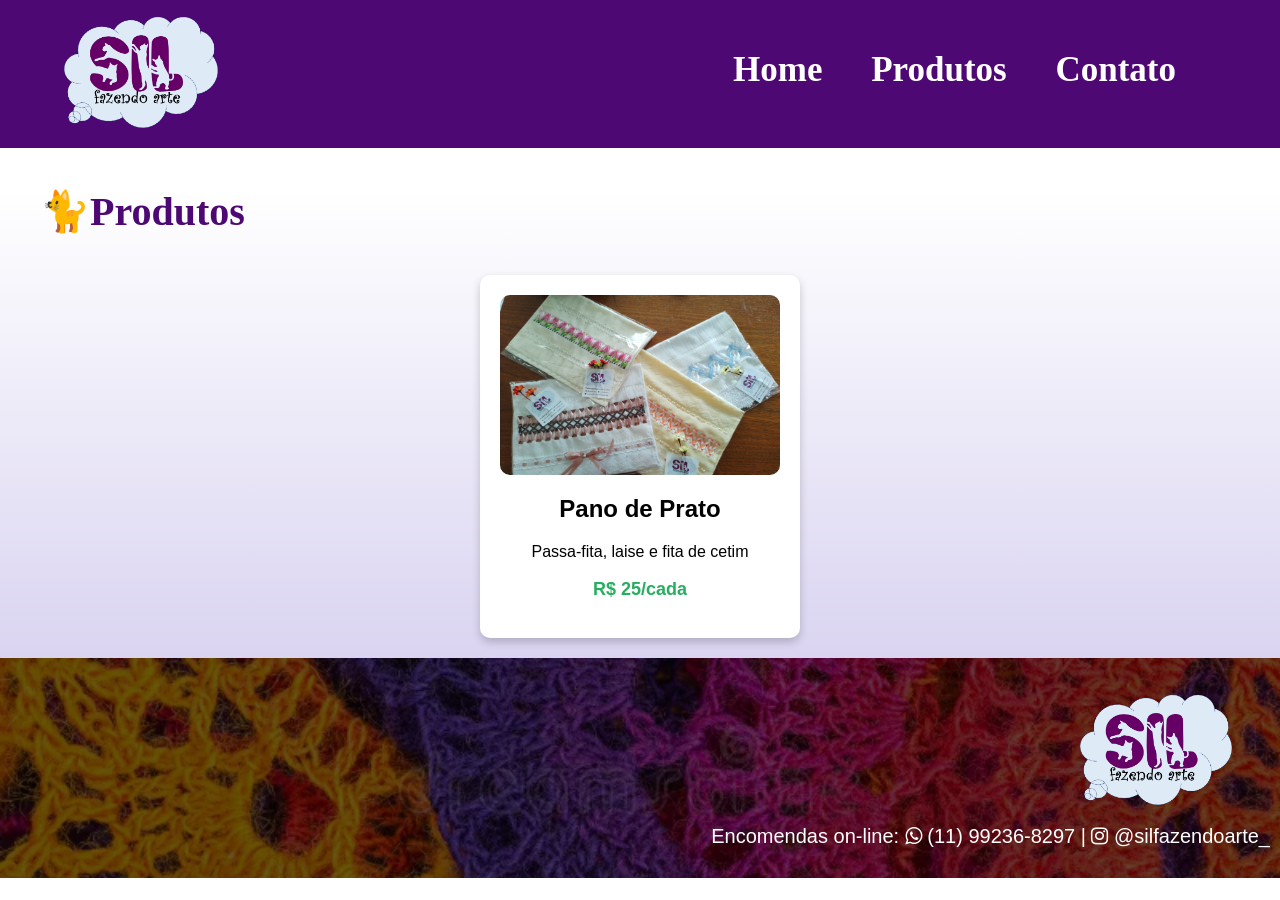
==== telas/produtos.html @ 92254dcc "Tela de Produtos tela de produtos" ====
<html>
    <head>
        <!--Linka o arquivo CSS no HTML-->
        <link href="../css/estilo.css" rel="stylesheet"/>
        <link href="../css/estilo_produtos.css" rel="stylesheet"/>
        <!--Insere ícone na aba do navegador-->
        <link href="../img/favicon.ico" rel="icon" type="image/x-con"/>
        <link rel="stylesheet" href="https://maxcdn.bootstrapcdn.com/font-awesome/4.5.0/css/font-awesome.min.css">
        <title>Sil Fazendo Arte</title>
    </head>
    <body>
        <header>
            <div class="divHeader">
                <img src="../img/logo.png" class="logo"/>
                <nav>
                    <ul>
                        <li><a href="../index.html">Home</a></li>
                        <li>Produtos</li>
                        <li>Contato</li>
                    </ul>
                </nav>
            </div>
        </header>
        <!--Conteúdo da Página-->
        <main>
            <ul class="produtos-titulo">
                <li>Produtos</li>
            </ul>
            
            <!--Exibição dos Produtos-->
            <div class="container">
                <div class="card">
                    <img src="../img/produtos/produto01.jpeg"/>
                    <h2>Pano de Prato</h2>
                    <p>Passa-fita, laise e fita de cetim</p>
                    <p class="preco">R$ 25/cada</p>
                </div>
            </div>
        </main>
        <!--Rodapé da página-->
        <footer>
            <img src="../img/logo.png" class="logo_footer">
            <p>
                Encomendas on-line: 
                <a href="https://wa.me/5511992368297" target="_blank">
                    <i class="fa fa-whatsapp"></i> (11) 99236-8297
                </a> | 
                <a href="https://instagram.com/silfazendoarte_" target="_blank">
                    <i class="fa fa-instagram"></i> @silfazendoarte_
                </a>
            </p>
        </footer>
    </body>
</html>
---- css/estilo.css ----
body{
    margin: 0;
    font-family: Verdana, Geneva, Tahoma, sans-serif;
}
/*Estilização do HEADER*/
header{
    background-color: rgb(78,8,116);
}
/*Estilização do LOGO*/
.logo{
    width: 12%;
    padding: 10px 0 20px 5%;
    /* padding-left: 5%;
    padding-top: 10px;
    padding-bottom: 20px; */
}
/*Estilização do MENU*/
nav {
    color: white;
    position: absolute;
    top: 10%;
    right: 5%;
    font-size: 35px;
    font-family: cursive;
}
nav li{
    display: inline;
    margin-right: 40px;
    font-weight: bold;
}
nav li a{
    color: white;
    text-decoration: none;
}
.divHeader{
    position: relative;
}
.banner{
    width: 100%;
    height: 35%;
    object-fit: cover;
}

/*Estilização de TÍTULOS*/
.titulos {
    padding-top: 2%;
    text-align: center;
    color: navy;
}

/*Estilização da sessão SOBRE NÓS*/
.sobre_nos{
    width:60%;
    text-align: justify;
    line-height: 1.5; /*espaçamento entre linhas*/
    margin-left: 20%;
}
.img_sobre_nos{
    width: 15%;
    float: left;
    margin-right: 20px;
}
.titulo_sobre_nos{
    clear: left;
}

/*Estilização da sessão NOSSO ESTABELECIMENTO*/
.mapa{
    text-align:center;
    background: linear-gradient(#FFFFFF, #dad4f1)
}
/*Estilização da sessão NOSSOS PRODUTOS*/
.nossosprodutos{
    padding: 2%;
    background: linear-gradient(#dad4f1, rgb(180, 111, 180));
}
.div_nossosprodutos{
    width: 70%;
    margin-left: 30%;
}
.lista_nossosprodutos{
    width: 30%;
    display: inline-block;
    vertical-align: "top";
    list-style: none;
}
.lista_nossosprodutos li{
    line-height: 2;
}
.lista_nossosprodutos li:before{
    content: "★ ";
}
.img_nossosprodutos{
    width: 15%;
    border-radius: 8px;
    box-shadow: 10px 10px 5px 0px #000000;
    opacity: 1;
    transition: 400ms;
}
.img_nossosprodutos:hover{
    opacity: 0.5;
    cursor: pointer;
}
/*Sessão VÍDEO*/
.video{
    text-align: center;
    background: linear-gradient(rgb(180, 111, 180), rgb(116, 32, 150));
}
/*Estilização do FOOTER*/
footer{
    padding: 30px 10px 10px 0;
    background: url("../img/fundo_rodape.png");
    background-size: cover;
    background-position: center;
    background-color: rgb(0,0,0,0.6);
    background-blend-mode: darken; 
}
footer p{
    color: white;
    text-align: right;
    font-size: 20px;
}
footer a{
    color: white;
    text-decoration: none;
}
.logo_footer{
    width: 12%;
    padding-left: 85%;
}
---- css/estilo_produtos.css ----
/*Título*/
.produtos-titulo {
    font-size: 40px;
    font-weight: bold;
    color: rgb(78,8,116);
    font-family: cursive;
    list-style: none;
}
.produtos-titulo li:before{
    content: "🐈";
}
main{
    background: linear-gradient(#FFFFFF, #dad4f1);
}
/*Container dos cards*/
.container{
    display: flex;
    flex-wrap: wrap;
    justify-content: center;
    padding-bottom: 20px;
}
/*Estilização do card*/
.card{
    background: white;
    width: 280px;
    border-radius: 10px;
    text-align: center;
    padding: 20px;
    box-shadow: 0 4px 8px rgba(0,0,0,0.2);
    transition: transform 0.3s ease-in-out;
}
.card:hover{
    transform: scale(1.05);
}
.card img{
    width: 100%;
    height: 180px;
    object-fit: cover;
    border-radius: 10px;
}

.preco{
    font-size: 18px;
    font-weight: bold;
    color: #27ae60;
}
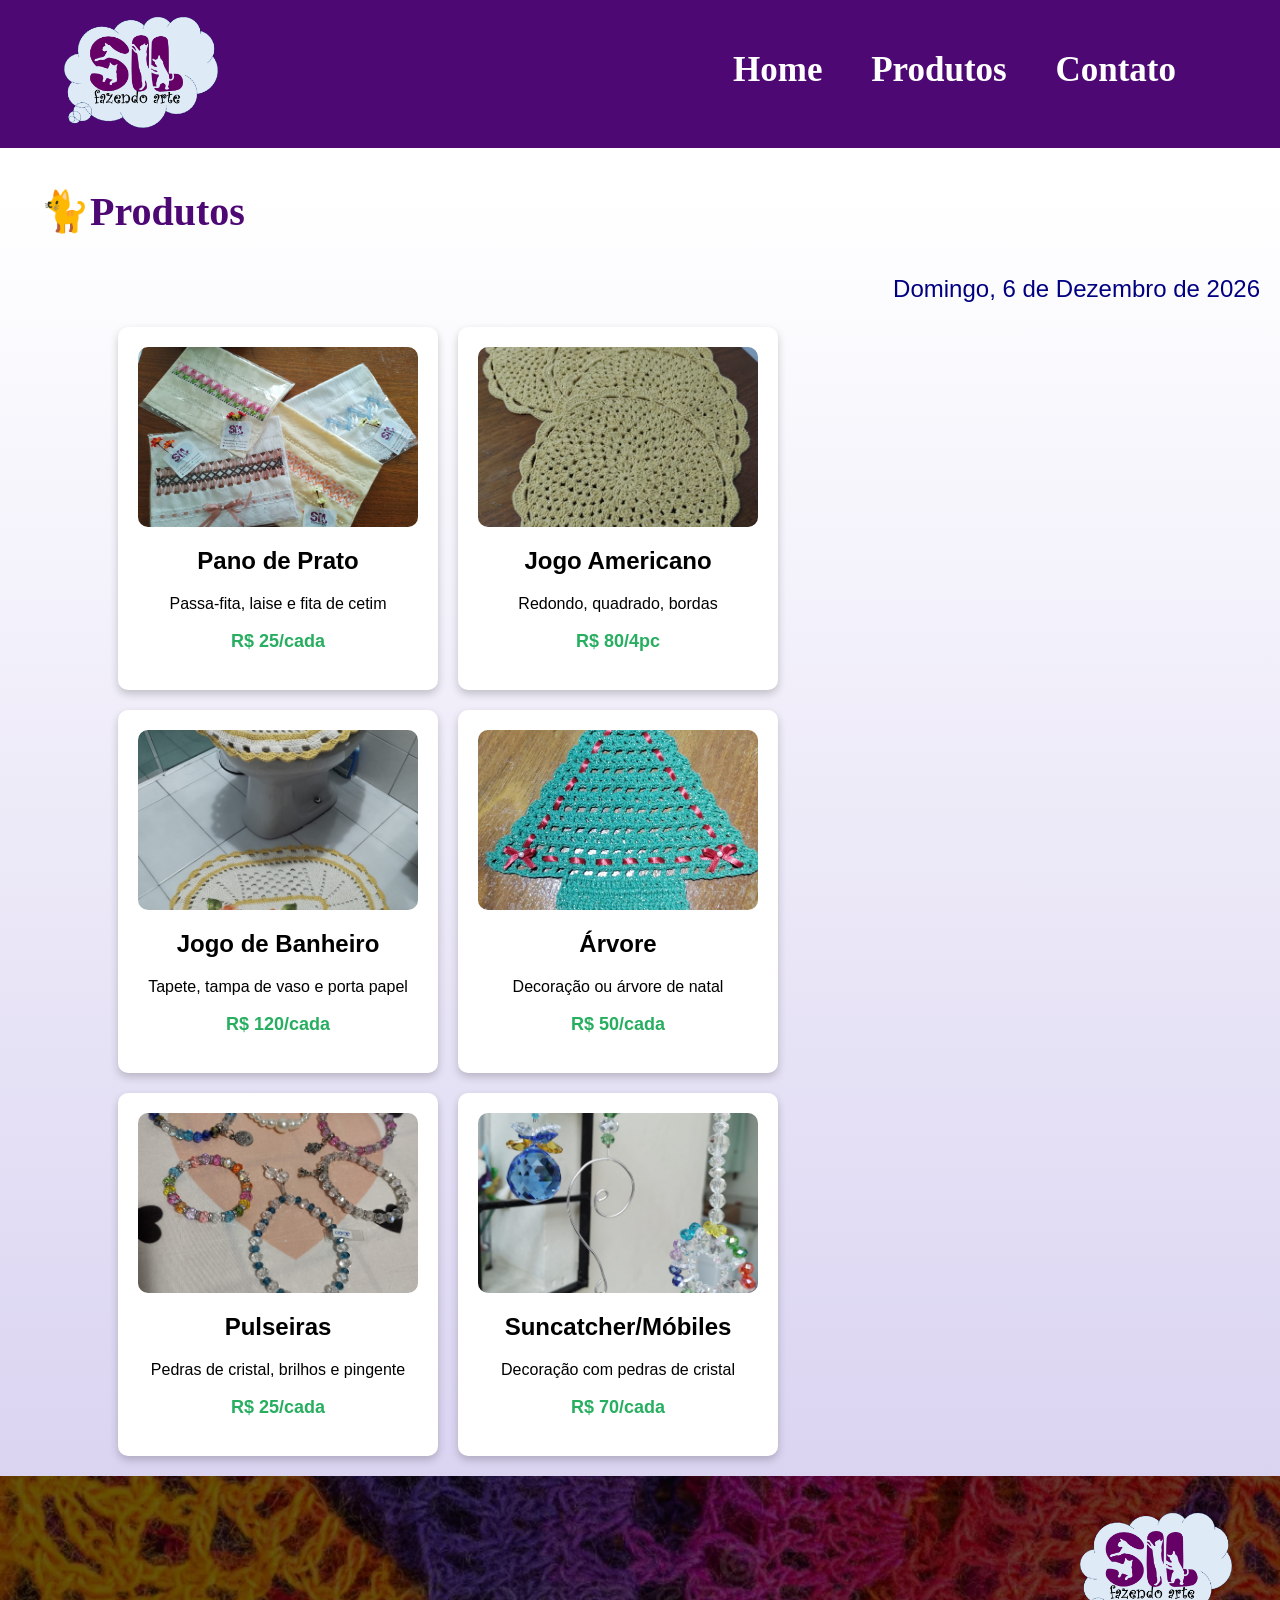
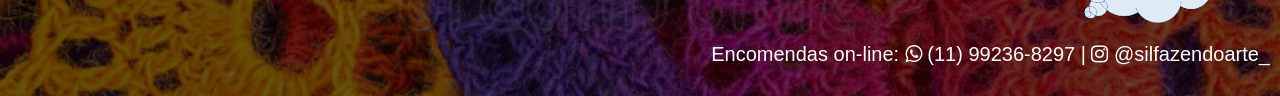
==== commit a15dcf99: "JS - POP JS - POP" ====
--- a/telas/produtos.html
+++ b/telas/produtos.html
@@ -7,6 +7,15 @@
         <link href="../img/favicon.ico" rel="icon" type="image/x-con"/>
         <link rel="stylesheet" href="https://maxcdn.bootstrapcdn.com/font-awesome/4.5.0/css/font-awesome.min.css">
         <title>Sil Fazendo Arte</title>
+        <script type="text/JavaScript">
+            alert('Conheça nossos produtos!');
+
+            //Função para abrir a POP-UP
+            function abrirDetalhes(nome,img,desc){
+                url=`pop_produtos.html?produto=${encodeURIComponent(nome)}&imagem=${encodeURIComponent(img)}&descricao=${encodeURIComponent(desc)}`
+                window.open(url, "_blank", "width=800,height=700")
+            }
+        </script>
     </head>
     <body>
         <header>
@@ -26,14 +35,60 @@
             <ul class="produtos-titulo">
                 <li>Produtos</li>
             </ul>
-            
+            <!--Data-->
+            <p class="dataAtual"><script>
+                data = new Date
+
+                //Dia da semana
+                diaSemana = new Array('Domingo','Segunda-Feira','Terça-Feira','Quarta-Feira','Quinta-Feira','Sexta-Feira','Sábado')
+
+                mes = new Array('Janeiro','Fevereiro','Março','Abril','Maio','Junho','Julho','Agosto','Setembro','Outubro','Novembro','Dezembro')
+
+                document.write(diaSemana[data.getDay()] + ', ' + data.getDate() + ' de ' + mes[data.getMonth()] + ' de ' + data.getFullYear())
+            </script></p>
             <!--Exibição dos Produtos-->
             <div class="container">
-                <div class="card">
+                <script>
+                    descricao="Estes são os panos de prato bordados com passa-fita, laise, fita de cetim e gripir.\n\nEscolha a cor de sua preferência!"
+                </script>
+                <div class="card" onClick="abrirDetalhes('Pano de Prato','../img/produtos/produto01.jpeg',descricao)">
                     <img src="../img/produtos/produto01.jpeg"/>
                     <h2>Pano de Prato</h2>
                     <p>Passa-fita, laise e fita de cetim</p>
                     <p class="preco">R$ 25/cada</p>
+                </div>
+                <script>
+                    descricao="Jogos americanos confeccionados em vários tipos de linhas e formatos. Temos redondos, quadrados e retangulares.\n\nEscolha a cor de sua preferência."
+                </script>
+                <div class="card" onClick="abrirDetalhes('Jogo Americano','../img/produtos/produto02.jpeg',descricao)">
+                    <img src="../img/produtos/produto02.jpeg" alt="Produto 2">
+                    <h2>Jogo Americano</h2>
+                    <p>Redondo, quadrado, bordas</p>
+                    <p class="preco">R$ 80/4pc</p>
+                </div>
+                <div class="card">
+                    <img src="../img/produtos/produto03.jpeg" alt="Produto 3">
+                    <h2>Jogo de Banheiro</h2>
+                    <p>Tapete, tampa de vaso e porta papel</p>
+                    <p class="preco">R$ 120/cada</p>
+                </div>
+                <div class="card">
+                    <img src="../img/produtos/produto04.jpeg" alt="Produto 1">
+                    <h2>Árvore</h2>
+                    <p>Decoração ou árvore de natal</p>
+                    <p class="preco">R$ 50/cada</p>
+                </div>
+                <div class="card">
+                    <img src="../img/produtos/produto05.jpeg" alt="Produto 2">
+                    <h2>Pulseiras</h2>
+                    <p>Pedras de cristal, brilhos e pingente</p>
+                    <p class="preco">R$ 25/cada</p>
+                </div>
+                <div class="card">
+                    <img src="../img/produtos/produto06.jpeg" alt="Produto 3">
+                    <h2>Suncatcher/Móbiles</h2>
+                    <p>Decoração com pedras de cristal</p>
+                    <p class="preco">R$ 70/cada</p>
                 </div>
             </div>
         </main>
--- a/css/estilo_produtos.css
+++ b/css/estilo_produtos.css
@@ -14,10 +14,13 @@
 }
 /*Container dos cards*/
 .container{
+    width: 70%;
+    margin-right: 50%;
     display: flex;
     flex-wrap: wrap;
     justify-content: center;
     padding-bottom: 20px;
+    gap: 20px;
 }
 /*Estilização do card*/
 .card{
@@ -43,4 +46,12 @@
     font-size: 18px;
     font-weight: bold;
     color: #27ae60;
+}
+
+/*Estiliza a data atual*/
+.dataAtual {
+    text-align: right;
+    font-size: 24px;
+    margin-right: 20px;
+    color: navy;
 }
